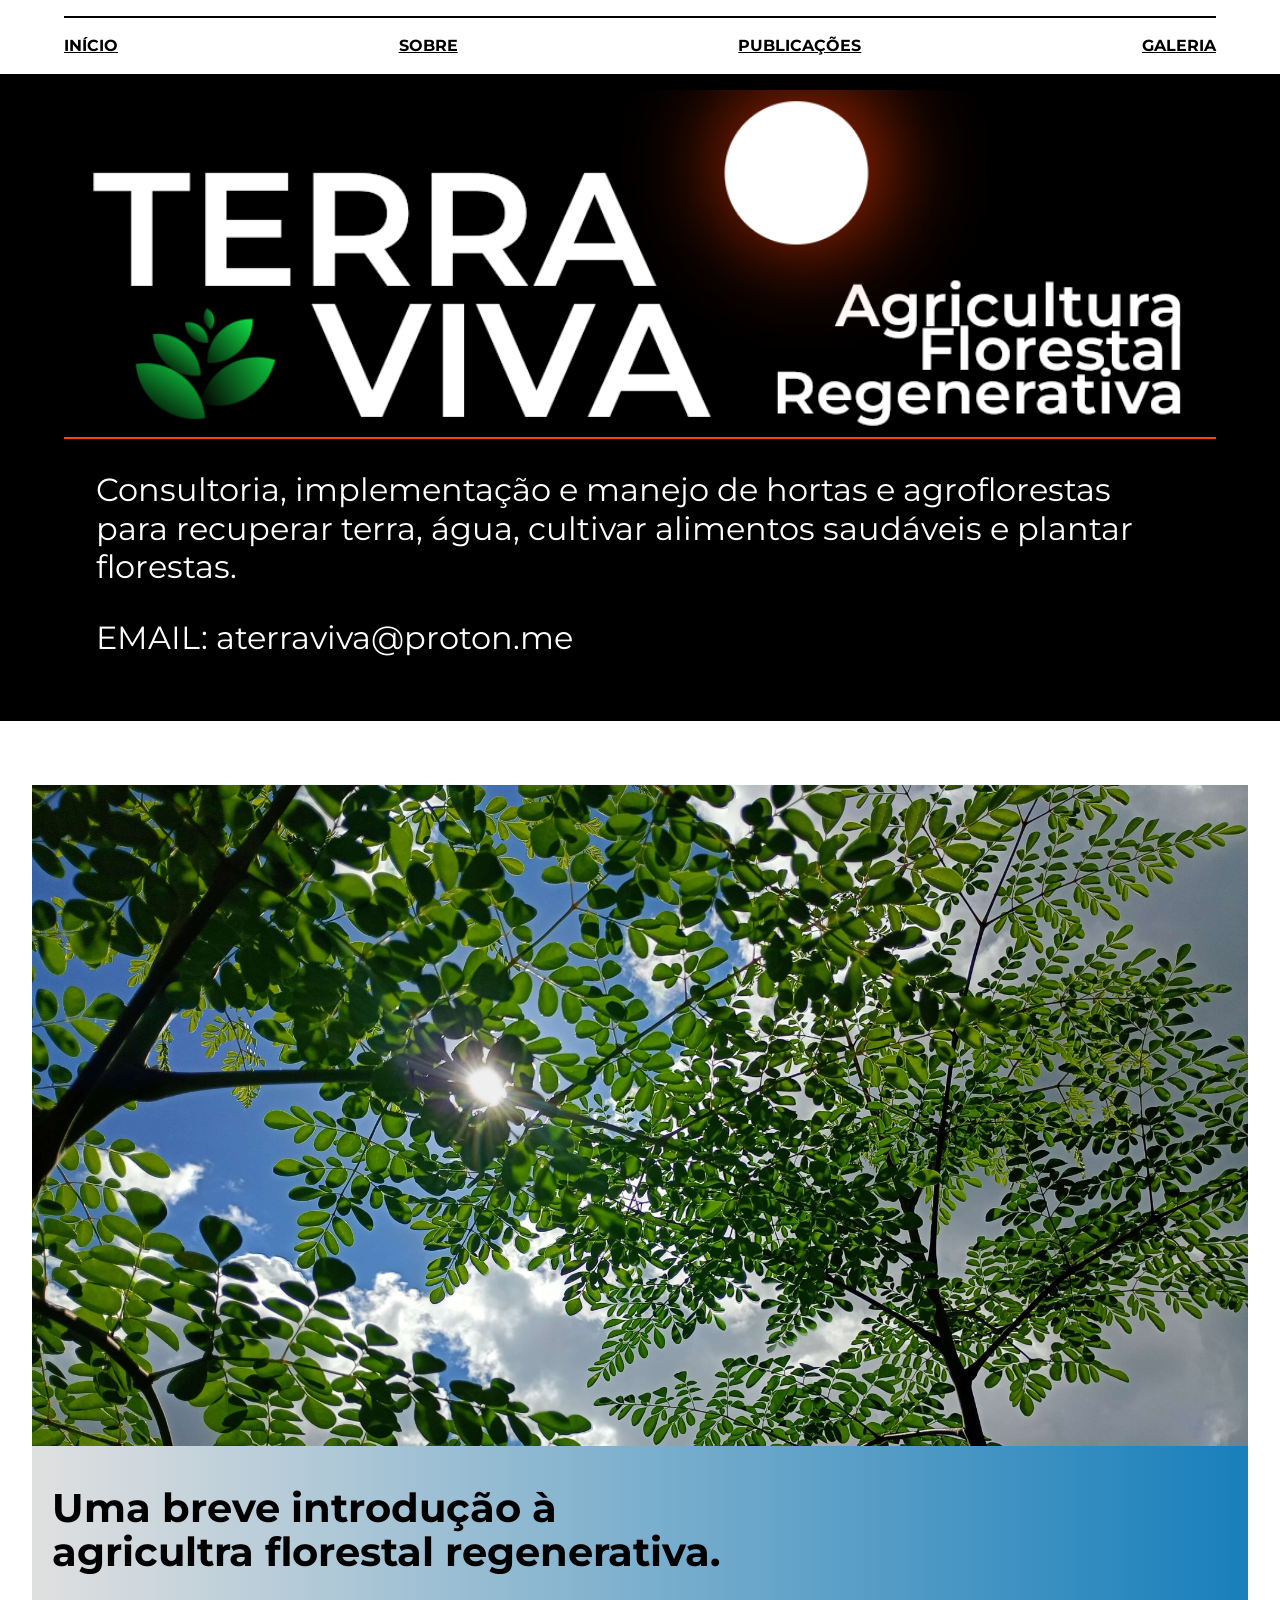
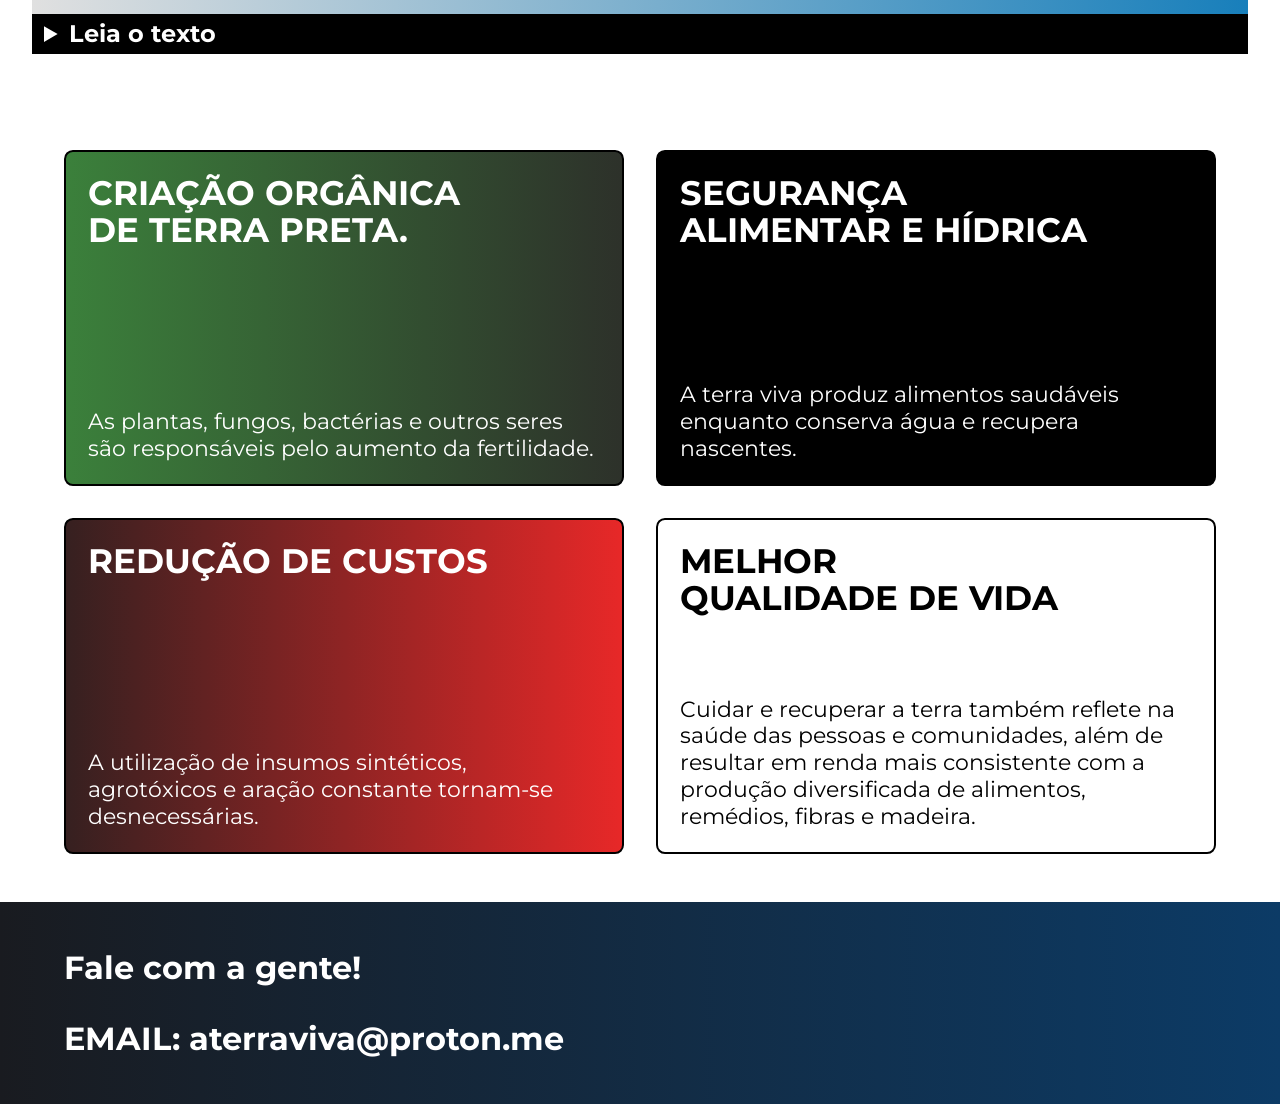
==== index.html @ 229d3eb1 "Add files via upload" ====
<!DOCTYPE html>
<html lang="en">

<head>
    <meta charset="UTF-8">
    <meta name="viewport" content="width=device-width, initial-scale=1.0">
    <title>terra viva</title>
    <link rel="stylesheet" href="style.css">
    <link rel="preconnect" href="https://fonts.googleapis.com">
    <link rel="preconnect" href="https://fonts.gstatic.com" crossorigin>
    <link
        href="https://fonts.googleapis.com/css2?family=Montserrat:ital,wght@0,100..900;1,100..900&family=Pliant:ital,wght@0,100..900;1,100..900&display=swap"
        rel="stylesheet">
</head>

<body>
    <header>
        <nav>
            <ul>
                <li><a href="index.html">INÍCIO</a></li>
                <li><a href="sobre.html">SOBRE</a></li>
                <li><a href="publi.html">PUBLICAÇÕES</a></li>
                <li><a href="galeria.html">GALERIA</a></li>
            </ul>

        </nav>

    </header>
    <main>
        <section class="hero">
            <div class="logo-container">
                <img src="media/terra.png" alt="">

            </div>
            <div class="text-container">
                <p>Consultoria, implementação e manejo de hortas e agroflorestas para recuperar terra, água, cultivar
                    alimentos saudáveis e plantar florestas. </p>

                <span>EMAIL: aterraviva@proton.me</span>
            </div>
        </section>
        <section class="texto-index">
            <div class="text-container-index">
                <img src="media/moringa ceu.jpg" alt="">
                <h3>Uma breve introdução à agricultra florestal regenerativa.</h3>

            </div>
            <details>
                <summary>Leia o texto</summary>
                <article>

                   
                    <p>
                         
                        A humanidade tem um grande desafio: recuperar milhões de hectares de terras agricultáveis e
                        florestas para mitigar os efeitos da crise climática e garantir segurança alimentar e hídrica.
                        <br> <br>

                        A agricultura florestal é o resultado da observação feita por pessoas e povos ao redor do mundo,
                        por milhares de anos, dos processos naturais que criam a fertilidade da terra. A sabedoria e as
                        técnicas são ensinadas, principalmente, por florestas, considerando que é amplamente reconhecida
                        a ideia de que terra de floresta é fertil, pouco compactada e retém muita água. No entanto, na
                        medida em que é cultivada, ela vai perdendo sua capacidade de suportar o crescimento e
                        frutificação de espécies mais exigentes em fertilidade levando, então, à necessidade de deixar
                        que aquela área descanse ou fique em pousio.
                        <br><br>


                        Porém, problemas foram criados: as práticas atuais de do modelo dominante de agricultura, onde
                        aração constante, plantio de monoculturas, uso de maquinário pesado e aplicação de agrotóxicos e
                        insumos químicos são práticas incentivadas e normalizadas, fazem com que a terra atinja um nível
                        de degradação muito alto e, mesmo que ela descanse, vai demorar décadas ou até séculos para a
                        floresta crescer novamente. Décadas de plantio de monocultura e queimadas destroem o banco de
                        sementes daquele ecossistema e, também, a terra piorou tanto que as espécies locais não suportam
                        o nível de degradação. 
                        <img src="media/veveno.jpg" alt="">
                        <figcaption>Agricultura sintético-industrial.</figcaption>
                        Surge, então, a necessidade das pessoas trabalharem com a natureza para que a floresta volte em
                        pouco tempo, onde precisamos plantar e manejar plantas que não são nativas mas que suportam as
                        condições em que a terra foi deixada.
                        <br><br>
                        Além da terra fértil, as matas são essenciais para que tenhamos água, visto que as raízes das
                        árvores e a cobertura da terra com matéria vegetal permitem que a chuva infiltre para os lençóis
                        e aquíferos, em comparação a uma área sem vegetação e com erosão, ou seja: perdemos terra e água
                        quando chove e não há cobertura.
                        <br><br>
                        Então, para recuperar áreas degradadas, iremos utilizar técnicas da agricultura florestal, que
                        possuí alguns fundamentos e, nesta introdução, apresentaremos três:

                    <ul>
                        <li>A cobertura da terra com matéria vegetal e sombra;</li>
                        <li>A estratificação;</li>
                        <li>As podas e manejo.</li>


                    </ul>

                    <img src="media/flor.jpeg" alt="">
                    <figcaption>Flores do margaridão.</figcaption>

                    <span>A cobertura da terra</span>

                    Observando florestas saudáveis, notamos que o chão nunca está exposto ao sol, seja por causa das
                    folhas, galhos ou árvores inteiras que caem, ou por causa da sombra das plantas. Qual a importância
                    disso?
                    <br><br>
                    A fertilidade da terra e a saúde das plantas envolve, também, outros seres vivos, principalmente
                    fungos, bactérias e insetos que, em sua maioria, moram na terra e, graças ao seu trabalho de
                    decomposição ou transporte de nutrientes, por exemplo, melhoram a estrutura da terra para que ela
                    conserve e infiltre mais água, tornam acessíveis nutrientes e minerais de difícil acesso para as
                    plantas, além de as defenderem contra doenças. Entretando, são vidas frágeis que não suportam calor
                    extremo, como é o caso de terra descoberta, "limpa" ou arada. Quando há pouca vida, a terra fica
                    dura, há menos nutrientes disponíveis e menor infiltração de água.

                    <img src="media/coberturabananeira.jpg" alt="">
                    <figcaption>É uma prática comum cortar o tronco da bananeira ao meio e colocar o interior virado
                        para baixo, fornecendo muita água e nutrientes. Os troncos de grossos de árvores precisam ficar em
                        contato com a terra e, se possível, cobriremos ambos com capim, folhas ou material triturado.</figcaption>
                    <br><br>
                    Portanto, devemos criar um ambiente propício para que exista vida na terra e uma
                    forma de garantir isso é existir uma boa cobertura com matéria orgânica e o plantio de várias
                    espécies de plantas, visto que estes seres também se alimenta das substâncias liberadas pelas
                    raízes.

                    <span>A estratificação</span>

                    Cada planta possui uma quantidade de luz solar necessária para crescer e frutificar bem e isso
                    depende do local de origem dela e, não necessariamente, de sua altura. Nas florestas, percebemos que
                    há "andares", ou seja, cada planta ou espécie ocupa determinada altura e certa quantidade de sombra.
                    <br><br>
                    Na agricultura florestal, essas características são classificadas da seguinte forma:

                    <br><br>
                    Estrato Emergente: plantas que, em seu local de origem, preferem sol pleno e nenhuma sombra.
                    Nesta categoria estão o milho, eucalipto, girassol, mamona, quiabo, castanha da amazônia, por
                    exemplo.
                    <br><br>
                    Estrato Alto: aquelas que preferem muito sol mas que suportam um pouco de sombra.
                    Nesta categoria: manga, abacate, mandioca.
                    <br><br>
                    Estrato Médio: preferem média luz e média sombra.
                    Nesta categoria: citrus, banana-prata, alface, cenoura.
                    <br><br>
                    Estrato Alto: preferem grande quantidade de sombra mas algumas espécies precisam de luz para
                    frutificar, como é o caso do café e abacaxi.
                    Nesta categoria também estão o acafrão, gengibre, cacau, abóbora, maxixe, espinafre.
                        </p>
                    <table>
        
        <thead>
            <tr>
               <th scope="column">Estratos</th>
               <th scope="column">Plantas</th>
            </tr>
        </thead>
        <tbody>
            <tr>
                <TH scope="row">Emergente</TH>
                <td>Milho, mamão, eucalipto, mamona, girassol, crotalária, pequi, castanha do brasil, jatobá</td>
               
            <tr>
                <th scope="row">Alto</th>
                <td>Manga, abacate, mandioca, pimentas, guandu, brócolis, tomate, couve, algodão, maracujá, </td>
               
            </tr>
            <tr>
                <th scope="row">Médio</th>
                <td>Citrus, bananas, alface, beterraba, cebola, inhame, alho, cenoura, jabuticaba, pitanga, urucum, pokan, amora, </td>
            

            </tr>
            <tr>
                <th scope="row">Baixo</th>
                <td>Cacau, espinafre, batata-doce, café, cará, taioba, feião preto, feijão carioca, maxixe, soja, amendoim, gengibre, abacaxi</td>
               
            </tr>
            </tbody>
            <caption>Espécies e seus respectivos estratos. <br>
            Retirado do livro:  Agroflorestando o mundo de facão a trator.
            </caption>
        </table>

                    <img src="media/moringamandioca.jpg" alt="">
                    <figcaption>A foto acima mostra o plantio próximo da moringa com a mandioca. <br>
A moringa, caso não esteja em terra degradada demais, cresce mais rápido que a mandioca e, por também ser comestível e altamente nutritiva, torna-se uma excelente fonte adicional de comida. Além disso, é uma boa companheira para a mandioca, já que melhora a terra, cria outras plantas e não faz muita sombra pois seus galhos são fáceis de tirar.
<br><br>
Ao plantar desta maneira, mesmo com a colheita ou a poda total da mandioca, o espaço não ficará sem plantas criadoras de biomassa, comida ou melhoria da terra. Próxima a moringa, podemos plantar as frutíferas e outras árvores do futuro, já que a moringa não vive muito tempo.</figcaption>

                    <span>Manejo e poda</span>

                    <img src="media/rebrota.jpg" alt="">
                    <figcaption>Rebrota da moringa após poda total de sua copa, com crescimento semelhante de outras
                        plantas comuns de poda, como o eucalipto.</figcaption>

                    A floresta ensina que é necessário cobrir a terra com matéria orgânica: folhas, galhos e madeira são
                    formam a cobertura, são decompostos pela vida terrestre e viram alimento para as plantas.
                    <br><br>
                    Observando este processo, entendemos a necessidade de plantarmos para cortar e cobrir a terra.
                    Geralmente, escolhemos espécies que, além de suportarem podas de toda a copa e cresçam rápido,
                    precisamos daquelas que aguentem um alto nível de degradação, poucos nutrientes e água disponíveis:
                    plantamos eucalipto (há vários tipos), o feijão guandu, o margaridão, o angico e a manga, para citar
                    algumas.
                    <br><br>
                        <img src="media/poda guandu.jpg" alt="">
                        <figcaption>Material podado e picado do guandu.</figcaption>
                    Com o crescimento dos cultivos, precisamos garantir que cada espécie esteja no "andar" que prefere e
                    que não haja muita sombra, sendo necessário, então, a poda das plantas.
                    
                        <span>Palavras finais</span>
                    No campo e nas cidades, há um aumento constante na quantidade de projetos de recuperação de
                    ecossistemas e produção de comida que envolvem agroflorestas. Estes são alguns princípios da
                    agricultura florestal e acreditamos que este é o futuro da produção de alimentos, fibras, remédios,
                    madeira, lenha e recuperação de água e florestas. Nosso trabalho é garantir que deixaremos o lugar
                    onde estamos melhor do que quando chegamos para as próximas gerações.
                    <br>
                    <br>Faça parte da mudança!

<img src="media/folhas.png" alt="">

                    </p>
                </article>
            </details>
        </section>

        <section class="card-container">
            <ul>

                <li>
                    <h2>CRIAÇÃO ORGÂNICA DE TERRA PRETA.</h2>
                    <p>As plantas, fungos, bactérias e outros seres são responsáveis pelo aumento da fertilidade.</p>
                </li>
                <li>
                    <h2>SEGURANÇA ALIMENTAR E HÍDRICA</h2>
                    <p>A terra viva produz alimentos saudáveis enquanto conserva água e recupera nascentes.</p>
                </li>
                <li>
                    <h2>REDUÇÃO DE CUSTOS</h2>
                    <p>A utilização de insumos sintéticos, agrotóxicos e aração constante tornam-se desnecessárias.</p>
                </li>
                <li>
                    <h2>MELHOR QUALIDADE DE VIDA</h2>
                    <p>Cuidar e recuperar a terra também reflete na saúde das pessoas e comunidades, além de resultar em
                        renda mais consistente com a produção diversificada de alimentos, remédios, fibras e madeira.
                    </p>
                </li>

            </ul>

        </section>
    </main>
    <footer>

        <h3>Fale com a gente! <br> <br>
            EMAIL: aterraviva@proton.me</h3>

    </footer>
</body>

</html>
---- style.css ----
/* Box sizing rules */


*,
*::before,
*::after {
  box-sizing: border-box;
  margin: 0;
  padding: 0;
  font-family: 'Montserrat', sans-serif;
}

/* Prevent font size inflation */
html {
  -moz-text-size-adjust: none;
  -webkit-text-size-adjust: none;
  text-size-adjust: none;
}

/* Remove default margin in favour of better control in authored CSS */
body, h1, h2, h3, h4, p,
figure, blockquote, dl, dd {
  margin-block-end: 0;
}

/* Remove list styles on ul, ol elements with a list role, which suggests default styling will be removed */
ul[role='list'],
ol[role='list'] {
  list-style: none;
}

/* Set core body defaults */
body {
  min-height: 100vh;
  line-height: 1.5;
}

/* Set shorter line heights on headings and interactive elements */
h1, h2, h3, h4,
button, input, label {
  line-height: 1.1;
}

/* Balance text wrapping on headings */
h1, h2,
h3, h4 {
  text-wrap: balance;
}

/* A elements that don't have a class get default styles */
a:not([class]) {
  text-decoration-skip-ink: auto;
  color: currentColor;
}

/* Make images easier to work with */
img,
picture {
  max-width: 100%;
  display: block;
}

/* Inherit fonts for inputs and buttons */
input, button,
textarea, select {
  font-family: inherit;
  font-size: inherit;
}

/* Make sure textareas without a rows attribute are not tiny */
textarea:not([rows]) {
  min-height: 10em;
}

/* Anything that has been anchored to should have extra scroll margin */
:target {
  scroll-margin-block: 5ex;
}

header{
    padding-top: 1em;
    
    nav{
        width: min(90%, 1600px);
    margin-inline: auto;

        padding: 1em 0;
        border-top: 2px solid black;
    }

    ul{
        display: flex;
        list-style-type: none;
        justify-content: space-between;
        font-weight: bold;
     
    }
}

.hero{
   background-color: black;
    margin-inline: auto;
   margin-bottom: 4em;
    padding-top: 1em;
    img{
       width: min(90%, 1600px);
        object-fit: contain;
    margin-inline: auto;
        

    }


}

.text-container{
     width: min(90%, 1600px);
     margin-inline: auto;
    font-size: clamp(1.4rem, 4vw, 2rem);
    line-height: 1.2;
    padding: 1em ;
   background-color: black;
   color: white;
   border-top: 2px solid orangered;
  
 
    span{
        
         padding: 1em 0;
         display: block;
    }
}

.texto-index{
    width: min(95%, 1600px);
    margin-inline: auto;
    margin-bottom: 3em;
    background-image: linear-gradient(to left, rgb(24, 127, 187), rgb(224, 224, 224));
    
    h3{
        font-size: clamp(1.5rem, 4vw, 2.5rem);
        padding: 1em .5em;
        width: 70%;
        
        
    }
    details{
    
        border-top: 2px solid black;
        
        font-size: clamp(1rem, 4vw, 1.5rem);
        border-bottom: 2px solid black;
         background-color: black;
        color: white;
        img{
            margin-top: 2em;
            width: 100%;
        }
        figcaption{
           
            
             font-size: clamp(.8rem, 4vw, 1.1rem);
            border-bottom: 2px solid white;
            line-height: 1,2;
            padding: 1em 0;
            margin-bottom: 1.6em;
           
        }
        span{
            display: block;
            font-size: clamp(1.5rem, 4vw, 2.8rem);
            font-weight: bold;
            padding: 2em 0;
        }
        ul{
            list-style: none;
            padding: 3em 0;
            li{
                font-size: clamp(1.3rem, 4vw, 1.9rem );
                border-bottom: 2px solid orangered;
                padding-top: 1em;
                line-height: 1;
            }
        }
        summary{
            font-weight: bold;
            background-color: rgb(0, 0, 0);
            color: rgb(255, 255, 255);
            padding-left: .5em;
            cursor: pointer;
            
            
        }
       article{
        width: min(95%, 700px);
        margin-inline: auto;
        padding: 2em 0;
        line-height: 1.3;
       
       }
    }
}

table{
   
  margin: 2em 0;
  border: 2px solid orangered;
  border-collapse: collapse;
  font-size: clamp(1.5rem, 2vw, 4rem);
 
  width: 100%;
  color: rgb(255, 255, 255);
  margin-inline: auto;
}

table tr{
  border-bottom: 2px solid orangered;
}

th{
  text-align: left;
 


}

thead th{
  text-align: center;
}

td{
  padding: 2em;
}

tbody th{
  border-right: 2px solid;
  padding: 0 1em
}

caption{
  caption-side: bottom;
  text-align: left;
  padding: 1em 0;
  line-height: .9em;
  border-bottom: 2px solid orangered;
}
details[open] p {
  animation: animateDown 0.2s linear forwards;
}

@keyframes animateDown {
  0% {
    opacity: 0;
    transform: translatey(-15px);
  }
  100% {
    opacity: 1;
    transform: translatey(0);
  }
}

.arvore{
    width: min(30%, 300px);
    margin-left: 3em;
    object-fit: contain;
    
}

.card-container{
    width: min(90%, 1600px);
    margin-inline: auto;
    padding: 3em 0;
    ul{
            display: grid;
    grid-template-columns: repeat(auto-fit, minmax(min(400px, 100%), 1fr));
    list-style-type: none;
    gap: 2em;
    li{
        height: 15em;
        border: 2px solid black;
        border-radius: .4em;
        display: flex;
        flex-direction: column;
        justify-content: space-between;
        padding: 1em;
        font-size: clamp(1.3rem, 4vw, 1.4rem);
        line-height: 1.2;
    }
    }
}

.card-container li:first-child{
    background-image: linear-gradient(to left, rgb(45, 49, 42), rgb(59, 128, 59));
    color: white;
}

.card-container li:nth-child(2){
    background-color: rgb(0, 0, 0);
    color: white;
}
.card-container li:nth-child(3){
    background-image: linear-gradient(to left, rgb(231, 40, 40), rgb(54, 32, 32));
    color: white;
}

footer{
    display: grid;
    grid-template-columns: repeat(auto-fit, minmax(min(500px, 100%), 1fr));
   background-image: linear-gradient(to left, rgb(12, 59, 102), rgb(25, 27, 32));
    padding: 3em 0;
    align-items: center;
    h3{
        width: min(90%, 1600px);
        margin-inline: auto;
        color: white;
        font-size: clamp(1.5rem, 4vw, 2rem);
        
    }
    img{
        width: 100%;
        object-fit: contain;
        height: 100%;
        padding: 2em 0;
    }
}

.header-sobre{
   background-image: linear-gradient(to left, rgb(60, 116, 60), rgb(9, 12, 9));
   color: white;
   h1{
    width: min(90%, 1600px);
    margin-inline: auto;
    color: white;
    padding: 1em 0;
    font-size: clamp(1.6rem, 4vw, 2.8rem);
   }
   nav{
    border-top: 2px solid white;
   }
}

.artigo-container{
    h2{
        padding: 1em 0;
        font-size: clamp(2rem, 4vw, 3rem);
    }
    background-color: black;
    color: white;
    min-height: 100vh;
    padding-bottom: 5em;
    article{
    width: min(90%, 800px);

    margin-inline: auto;
    ul{
        padding: 2em 0;
        list-style-type: none;
        li{
            font-size: clamp(1.4rem, 4vw, 1.5rem);
            line-height: 1.2;
            margin: 1em 0;
            border-bottom: 5px solid white;
            padding: .5em 0;
            font-weight: bold;
        }
    }
    
    }
    p{
        font-size: clamp(1.2rem, 4vw, 1.5rem);
        line-height: 1.2;
    }
}


.header-publi{
    background-image: linear-gradient(to left, rgb(7, 108, 155), rgb(11, 25, 39));
   
    color: white;
    h1{
        padding: 1em 0;
        width: min(90%, 1600px);
        margin-inline: auto;
       font-size: clamp(1.6rem, 4vw, 2.8rem);
    }
     nav{
    border-top: 2px solid white;
    
   }
   img{
 
   width: 100%;
   height: 25em;
   
   object-fit: cover;
   }
   span{
    font-size: clamp(1rem, 4vw, 1.2rem);
    font-weight: 400;
    padding: .5em 0;
    border-bottom: 2px solid white;
    width: fit-content;
    display: block;
    font-style: italic;
   }
}

.publi-article-container{
     background-color: rgb(230, 230, 182);
   
    padding: 4em 0;
  
    font-size: clamp(1.3rem, 4vw, 1.4rem);
    line-height: 1.2;

        font-size: clamp(1rem, 4vw, 1.5rem);
      article{
          width: min(90%, 700px);
    margin-inline: auto;
      }
       
    h3{
        font-size: clamp(1.5rem, 4vw, 2.5rem);
        padding: 1em .5em;
        width: 70%;
        
        
    }
   
    
        img{
            margin-top: 2em;
            width: 100%;
        }
        figcaption{
           
            
             font-size: clamp(.8rem, 4vw, 1.1rem);
            border-bottom: 2px solid rgb(0, 0, 0);
            line-height: 1,2;
            padding: 1em 0;
            margin-bottom: 1.6em;
           
        }
        span{
            display: block;
            font-size: clamp(1.5rem, 4vw, 2.8rem);
            font-weight: bold;
            padding: 2em 0;
        }
        ul{
            list-style: none;
            padding: 3em 0;
            li{
                font-size: clamp(1.3rem, 4vw, 1.9rem );
                border-bottom: 2px solid orangered;
                padding-top: 1em;
                line-height: 1;
            }
        }
        table{
   
  margin: 2em 0;
  border: 2px solid rgb(0, 0, 0);
  border-collapse: collapse;
  font-size: clamp(1.5rem, 2vw, 4rem);
 
  width: 100%;
  color: rgb(0, 0, 0);
  margin-inline: auto;
}

table tr{
  border-bottom: 2px solid rgb(0, 0, 0);
}

th{
  text-align: left;
 


}

thead th{
  text-align: center;
}

td{
  padding: 2em;
}

tbody th{
  border-right: 2px solid;
  padding: 0 1em
}

caption{
  caption-side: bottom;
  text-align: left;
  padding: 1em 0;
  line-height: .9em;
  border-bottom: 2px solid rgb(0, 0, 0);
}

    }




.publi-grid-container{
    width: min(90%, 1600px);
    margin-inline: auto;
    display: grid;
    grid-template-columns: repeat(auto-fit, minmax(min(500px, 100%), 1fr));
    gap: 1em;

}



.header-galeria{
   
   background-image: linear-gradient(to left, rgb(179, 11, 11), rgb(20, 17, 17));
   color: white;
   h1{
    width: min(90%, 1600px);
    margin-inline: auto;
    color: white;
    padding: 1em 0;
    font-size: clamp(1.6rem, 4vw, 2.8rem);
   }
   nav{
    border-top: 2px solid white;
   }


}
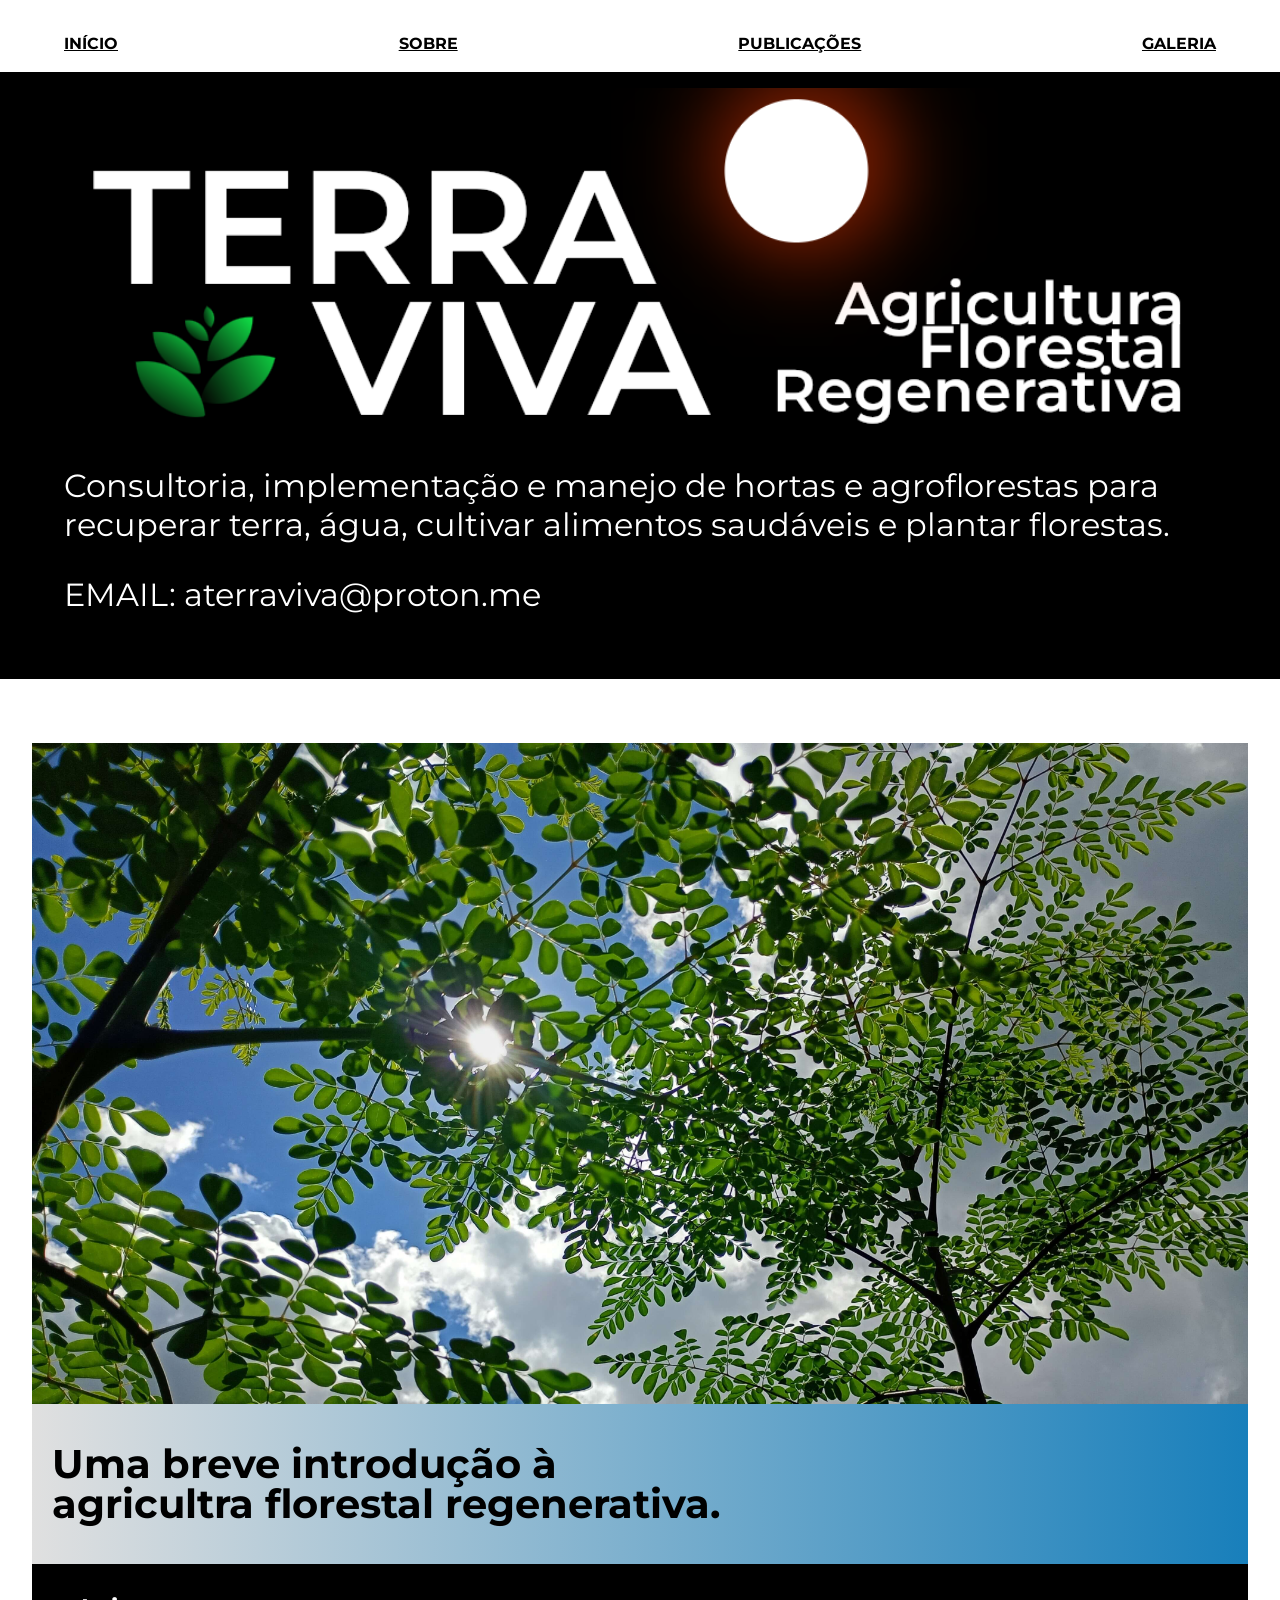
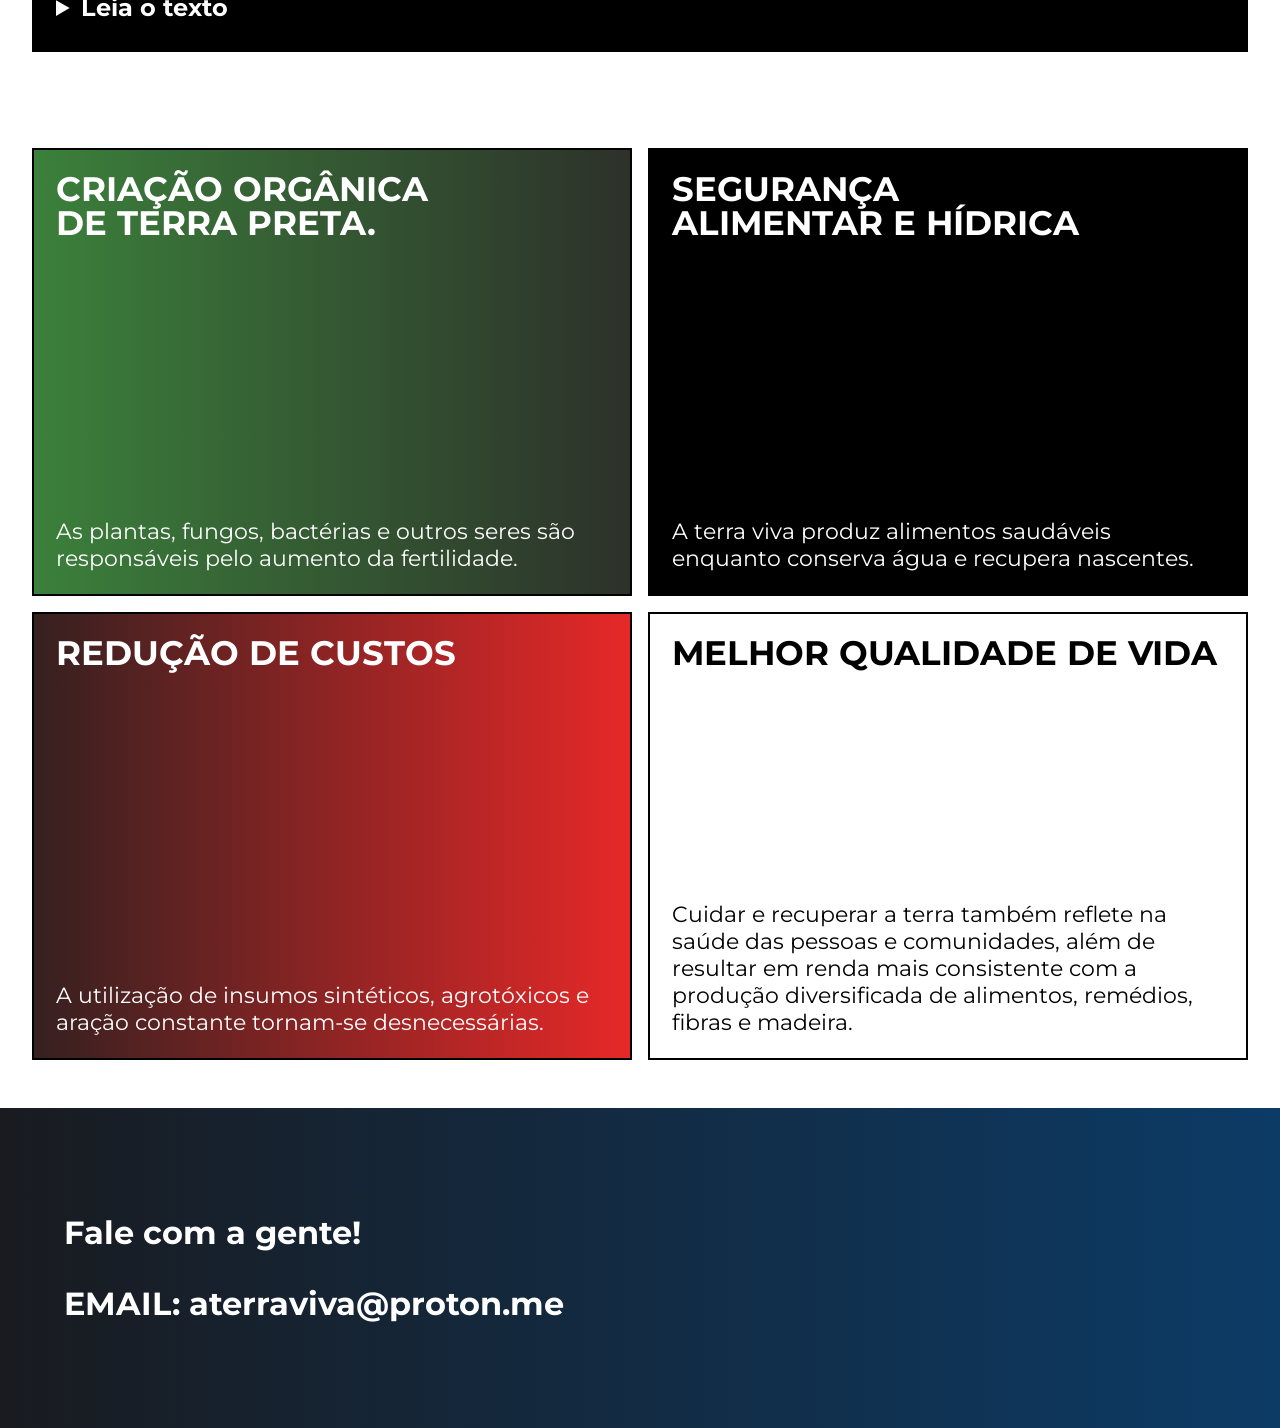
==== commit 18c4a8b7: "Add files via upload" ====
--- a/index.html
+++ b/index.html
@@ -217,6 +217,15 @@
 
 <img src="media/folhas.png" alt="">
 
+
+                    <span>Conteúdo adicional:
+                        <ol>
+                            <li><a href="https://academy.forests4farming.org/" target="_blank">Forest4Farming</a> - Plataforma gratuita de aulas em Agricultura Sintrópica.</li>
+                            <li>Manejo Ecológico do Solo - Livro de Ana Primavesi.</li>
+                            <li>Agricultura Sintrópica segundo Ernst Gostch - Livro de Fernando Rebello e Daniela Ghiringhelo Sakamoto </li>
+                            <li>Agroflorestando o mundo de facão a trator - Livro com várias autorias.</li>
+                        </ol>
+                    </span>
                     </p>
                 </article>
             </details>
--- a/style.css
+++ b/style.css
@@ -86,7 +86,7 @@
     margin-inline: auto;
 
         padding: 1em 0;
-        border-top: 2px solid black;
+    
     }
 
     ul{
@@ -119,10 +119,10 @@
      margin-inline: auto;
     font-size: clamp(1.4rem, 4vw, 2rem);
     line-height: 1.2;
-    padding: 1em ;
+    padding: 1em 0;
    background-color: black;
    color: white;
-   border-top: 2px solid orangered;
+
   
  
     span{
@@ -140,8 +140,11 @@
     
     h3{
         font-size: clamp(1.5rem, 4vw, 2.5rem);
+        line-height: 1;
+
         padding: 1em .5em;
-        width: 70%;
+        width: 80%;
+        text-wrap: balance;
         
         
     }
@@ -160,7 +163,7 @@
         figcaption{
            
             
-             font-size: clamp(.8rem, 4vw, 1.1rem);
+             font-size: clamp(.5rem, 4vw, 1.1rem);
             border-bottom: 2px solid white;
             line-height: 1,2;
             padding: 1em 0;
@@ -187,7 +190,7 @@
             font-weight: bold;
             background-color: rgb(0, 0, 0);
             color: rgb(255, 255, 255);
-            padding-left: .5em;
+            padding: 1em;
             cursor: pointer;
             
             
@@ -199,6 +202,14 @@
         line-height: 1.3;
        
        }
+       ol{
+        padding: 2em 0;
+        font-weight: 400;
+        font-size: clamp(1.2rem, 4vw, 1.5rem);
+        li{
+          padding: .5em 0;
+        }
+       }
     }
 }
 
@@ -207,9 +218,9 @@
   margin: 2em 0;
   border: 2px solid orangered;
   border-collapse: collapse;
-  font-size: clamp(1.5rem, 2vw, 4rem);
- 
-  width: 100%;
+  font-size: clamp(1rem, 2vw, 1.5rem);
+ 
+  max-width: 100%;
   color: rgb(255, 255, 255);
   margin-inline: auto;
 }
@@ -268,18 +279,21 @@
 }
 
 .card-container{
-    width: min(90%, 1600px);
+    width: min(95%, 1600px);
     margin-inline: auto;
     padding: 3em 0;
+    h2{
+      line-height: 1;
+    }
     ul{
             display: grid;
-    grid-template-columns: repeat(auto-fit, minmax(min(400px, 100%), 1fr));
+    grid-template-columns: repeat(auto-fit, minmax(min(600px, 100%), 1fr));
     list-style-type: none;
-    gap: 2em;
+    gap: 1em;
     li{
-        height: 15em;
+        height: 20em;
         border: 2px solid black;
-        border-radius: .4em;
+      
         display: flex;
         flex-direction: column;
         justify-content: space-between;
@@ -309,6 +323,7 @@
     grid-template-columns: repeat(auto-fit, minmax(min(500px, 100%), 1fr));
    background-image: linear-gradient(to left, rgb(12, 59, 102), rgb(25, 27, 32));
     padding: 3em 0;
+    height: 20em;
     align-items: center;
     h3{
         width: min(90%, 1600px);
@@ -431,6 +446,7 @@
     
         img{
             margin-top: 2em;
+          
             width: 100%;
         }
         figcaption{
@@ -509,12 +525,24 @@
 
 
 .publi-grid-container{
+  padding: 3em 0;
     width: min(90%, 1600px);
     margin-inline: auto;
     display: grid;
     grid-template-columns: repeat(auto-fit, minmax(min(500px, 100%), 1fr));
     gap: 1em;
-
+  h2{
+    padding: 1em 0;
+  }
+ 
+ 
+}
+
+.publi-container{
+  height: 10em;
+  img{
+    object-fit: cover;
+  }
 }
 
 
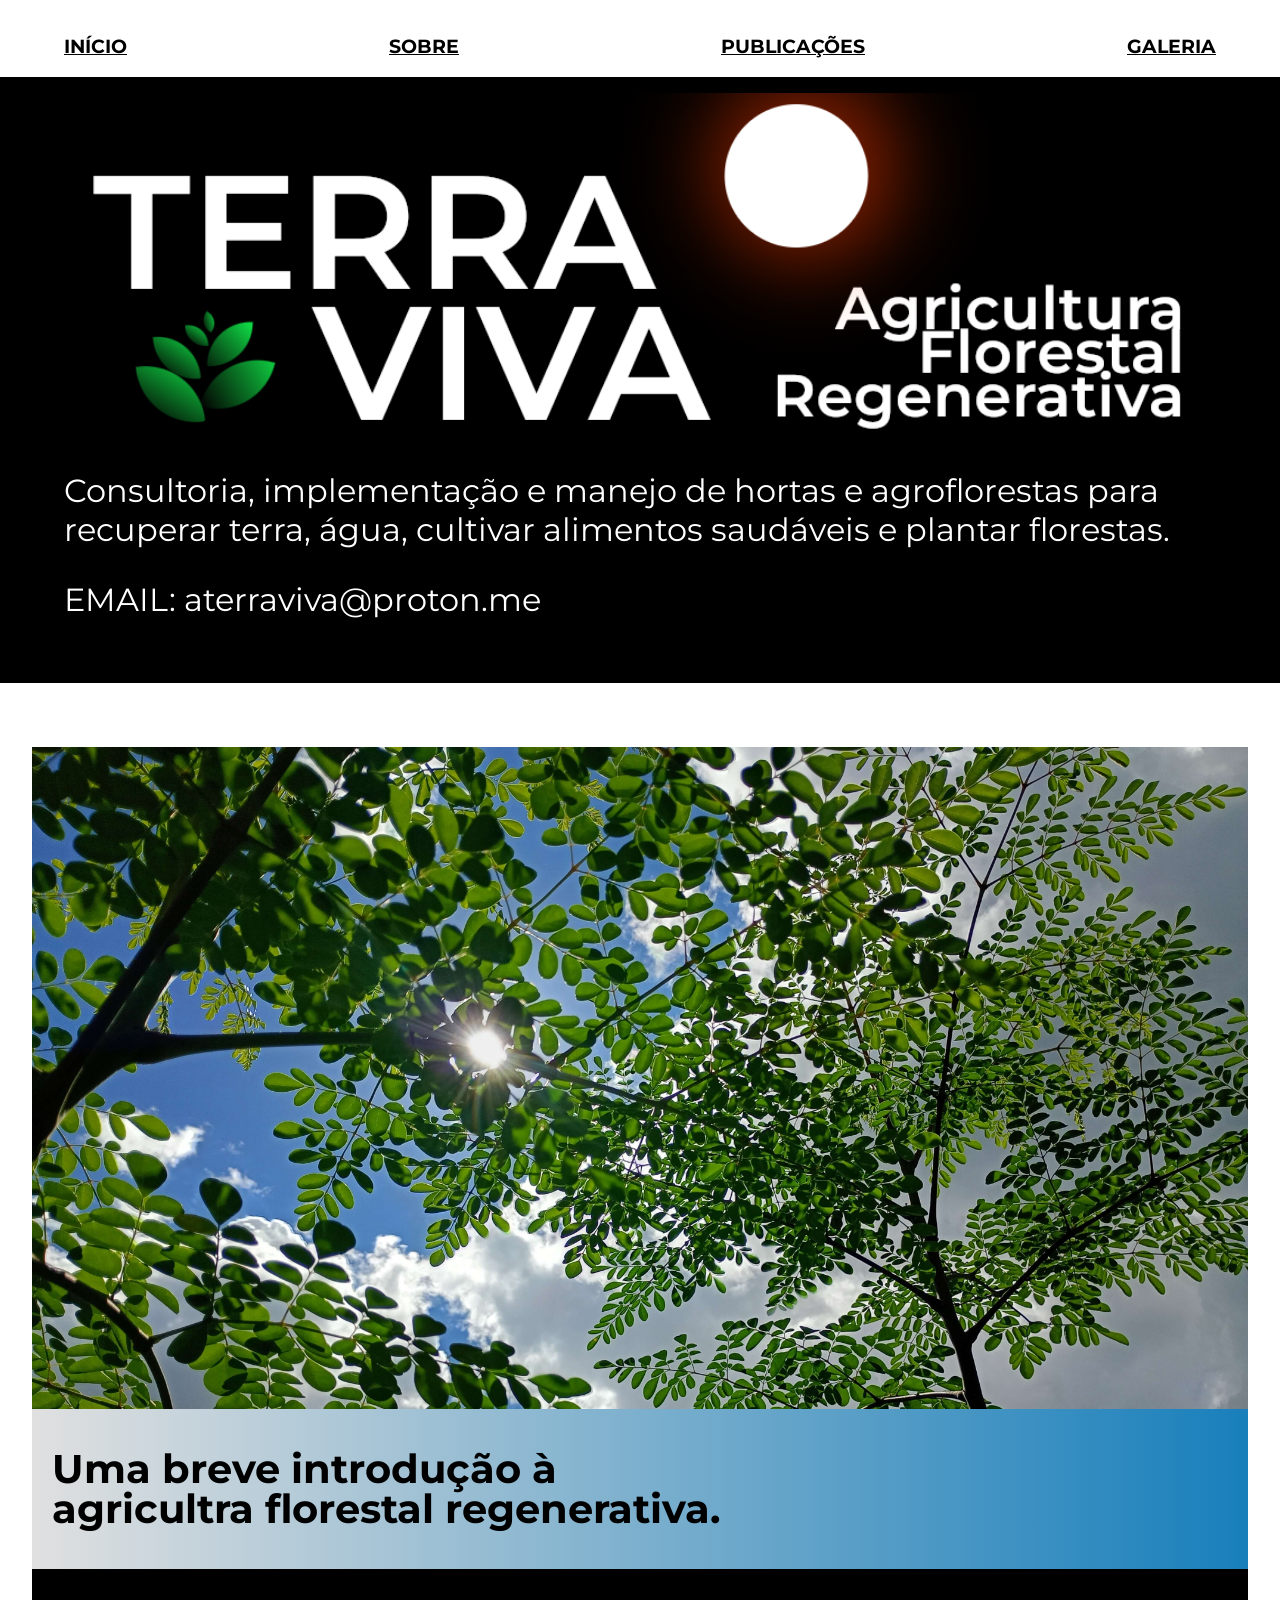
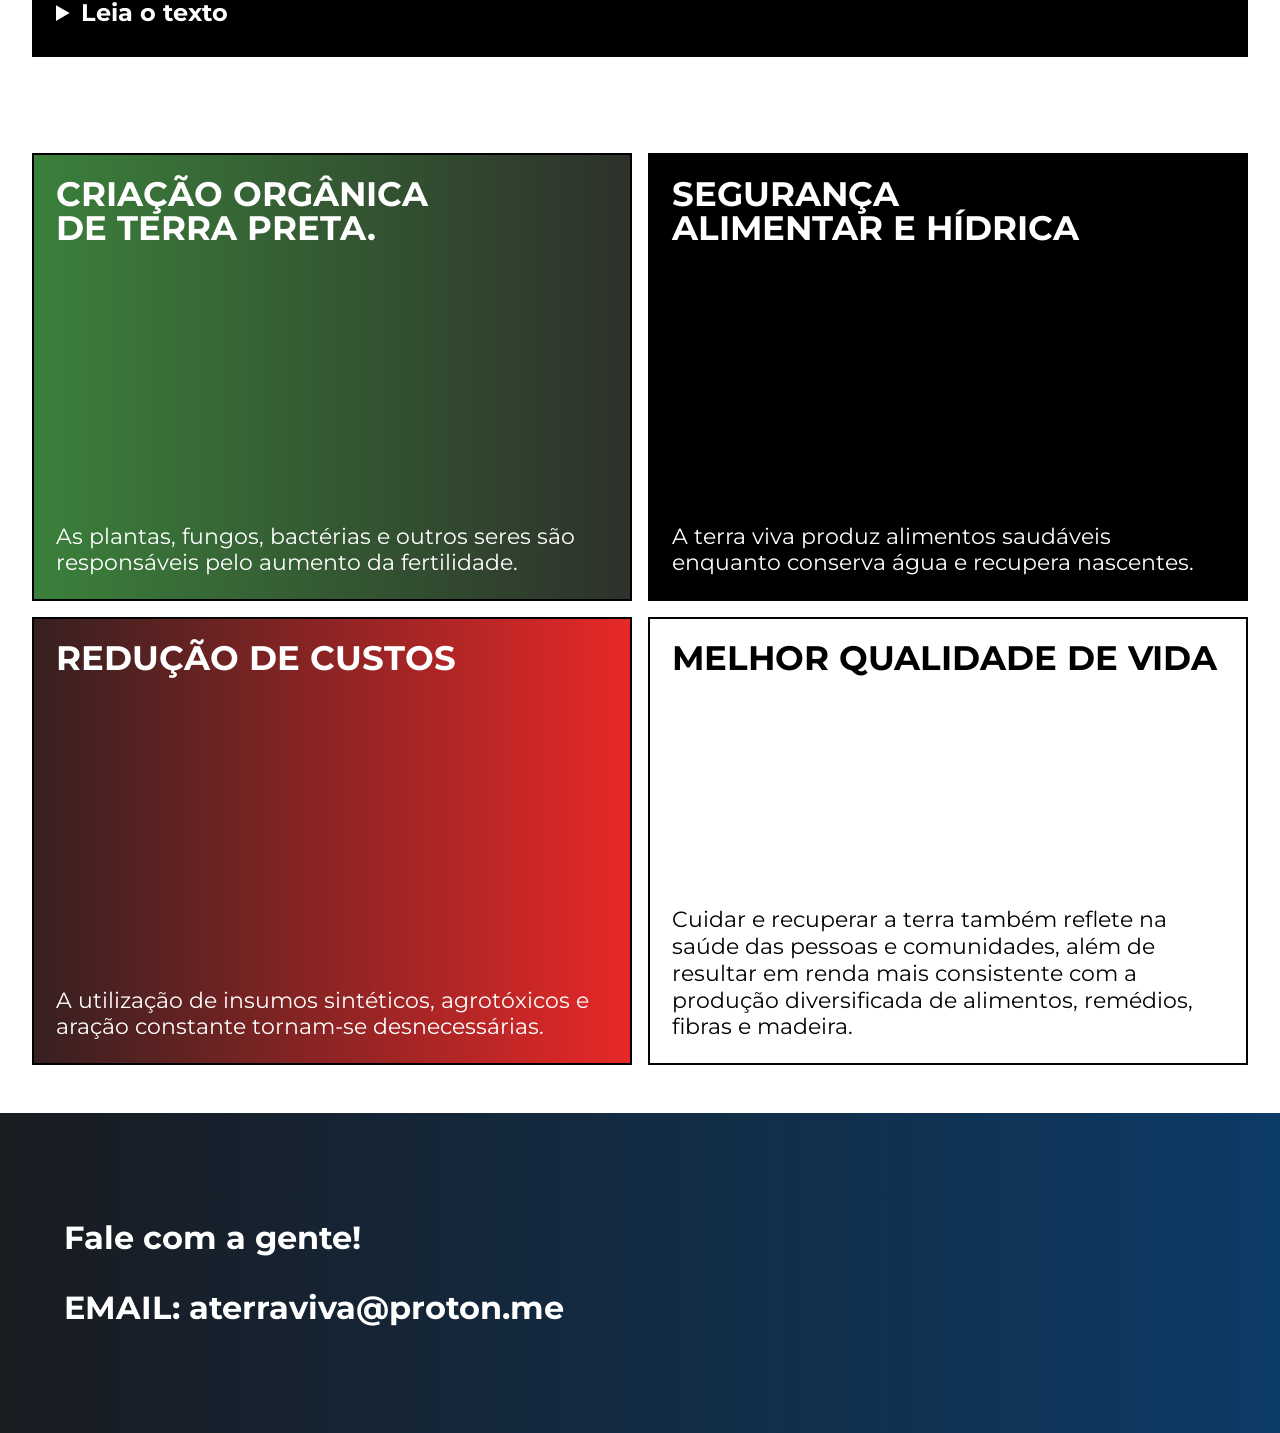
==== commit cc875c9f: "Update index.html" ====
--- a/index.html
+++ b/index.html
@@ -74,7 +74,7 @@
                         sementes daquele ecossistema e, também, a terra piorou tanto que as espécies locais não suportam
                         o nível de degradação. 
                         <img src="media/veveno.jpg" alt="">
-                        <figcaption>Agricultura sintético-industrial.</figcaption>
+                        <figcaption>Agricultura sintética-industrial.</figcaption>
                         Surge, então, a necessidade das pessoas trabalharem com a natureza para que a floresta volte em
                         pouco tempo, onde precisamos plantar e manejar plantas que não são nativas mas que suportam as
                         condições em que a terra foi deixada.
@@ -265,4 +265,4 @@
     </footer>
 </body>
 
-</html>+</html>
--- a/style.css
+++ b/style.css
@@ -93,8 +93,11 @@
         display: flex;
         list-style-type: none;
         justify-content: space-between;
+        flex-wrap: wrap;
         font-weight: bold;
-     
+        li{
+          font-size: clamp(.8rem, 4vw, 1.2rem);
+        }
     }
 }
 
@@ -117,7 +120,7 @@
 .text-container{
      width: min(90%, 1600px);
      margin-inline: auto;
-    font-size: clamp(1.4rem, 4vw, 2rem);
+    font-size: clamp(1rem, 4vw, 2rem);
     line-height: 1.2;
     padding: 1em 0;
    background-color: black;
